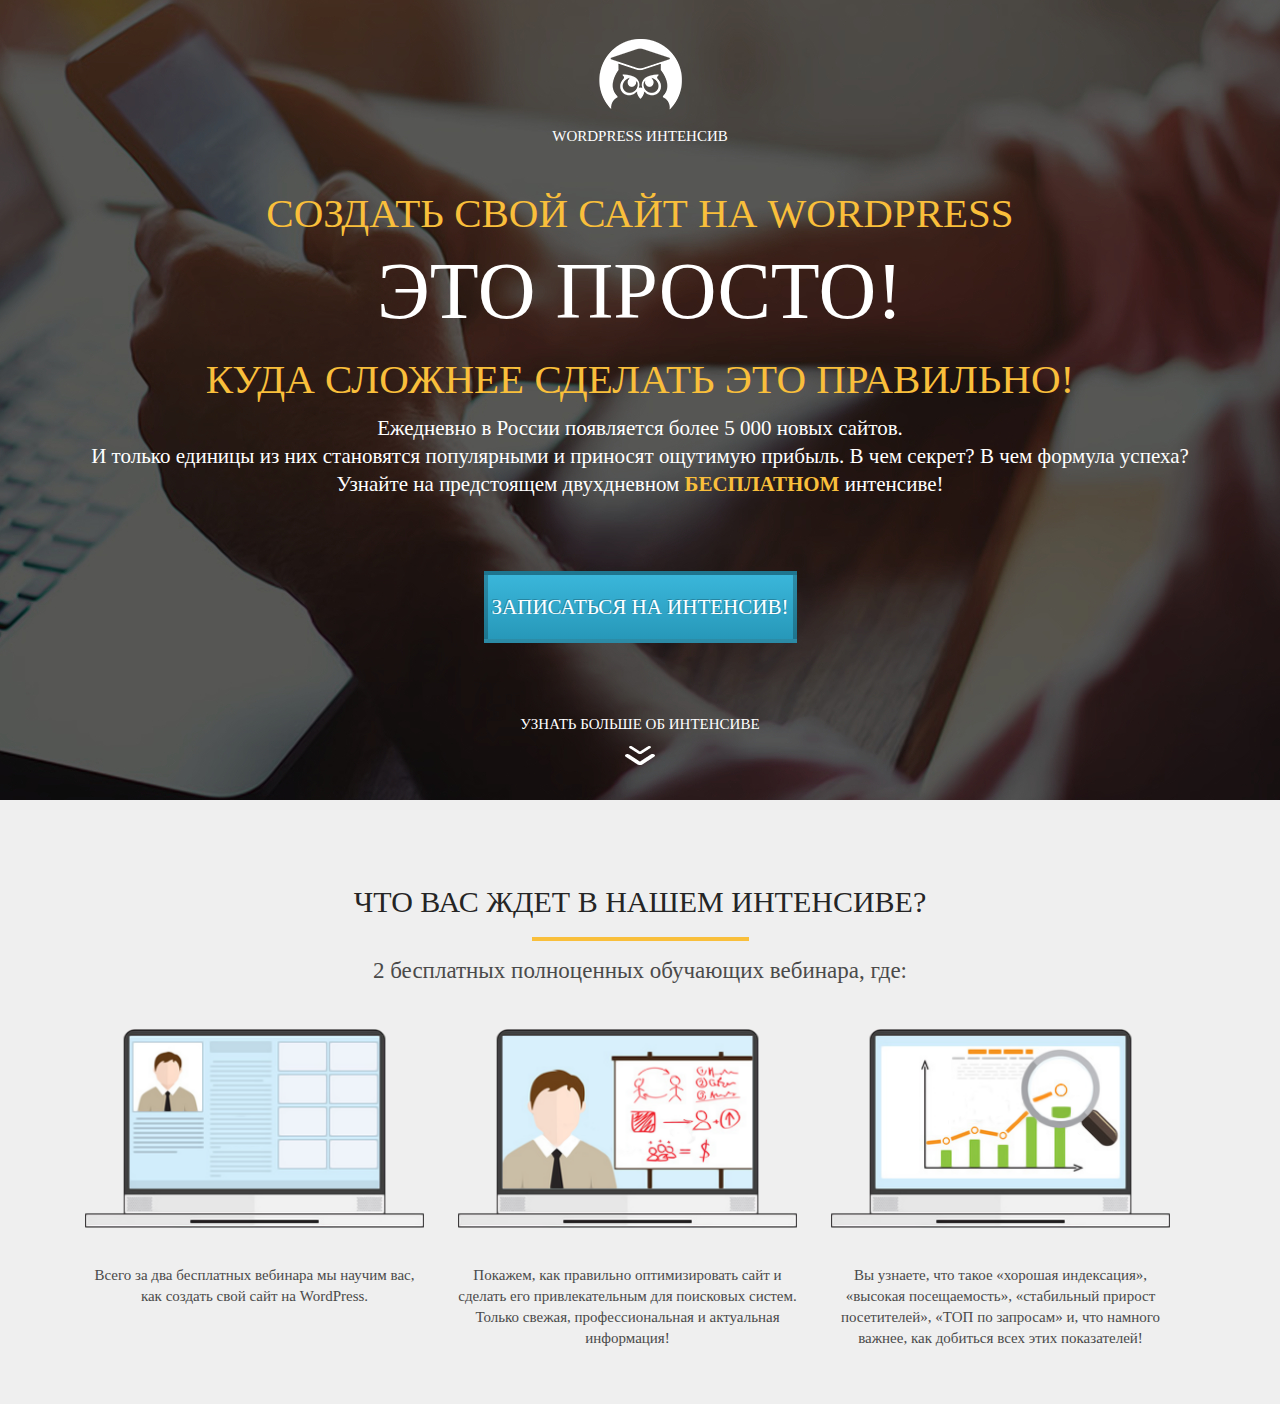
==== myWordpress/index.html @ 91cd4b7e "finished two sections" ====
<!DOCTYPE html>
<html lang="ru">
<head>
   <meta charset="UTF-8">
   <meta http-equiv="X-UA-Compatible" content="IE=edge">
   <meta name="viewport" content="width=device-width, initial-scale=1.0">
   <title>Wordpress интенсив</title>
   <link rel="stylesheet" href="css/style.css">
</head>
<body>
   <section class="promo">
      <div class="container">
         <div class="logo">
            <img src="icons/logo.png" alt="" class="logo_img">
            <div class="logo_text">WordPress интенсив</div>
         </div>
         <h1 class="title">Создать свой сайт на WordPress </h1>
         <div class="simple">
            <h2 class="title_big">это просто!</h2>
            <div class="line"></div>
         </div>
         <h2 class="title">Куда сложнее сделать это правильно!</h2>

         <div class="promo_text">
            Ежедневно в России появляется более 5 000 новых сайтов. <br>
            И только единицы из них становятся популярными и приносят ощутимую прибыль. В чем секрет? В чем формула успеха? Узнайте на предстоящем двухдневном <span>БЕСПЛАТНОМ</span> интенсиве!
         </div>

         <button class="promo_btn">Записаться на интенсив!</button>

         <div class="more">
            <div class="more_text">узнать больше об интенсиве</div>
            <img src="icons/arrow_down.png" alt="arrow_down" class="more_img">
         </div>
      </div>
   </section>

   <section class="waiting">
      <div class="container">
         <h2 class="waiting_header">Что вас ждет в нашем интенсиве?</h2>
         <div class="waiting_divider"></div>
         <div class="waiting_subheader">2 бесплатных полноценных обучающих вебинара, где:</div>

         <div class="waiting_wrapper">
            <div class="waiting_item">
               <img src="img/waiting/1.png" alt="1" class="waiting_img">
               <div class="waiting_descr">Всего за два бесплатных вебинара мы научим вас, как создать свой сайт на WordPress.</div>
            </div>
            <div class="waiting_item">
               <img src="img/waiting/2.png" alt="2" class="waiting_img">
               <div class="waiting_descr">Покажем, как правильно оптимизировать сайт и сделать его привлекательным для поисковых систем. Только свежая, профессиональная и 
                  актуальная информация!</div>
            </div>
            <div class="waiting_item">
               <img src="img/waiting/3.png" alt="3" class="waiting_img">
               <div class="waiting_descr">Вы узнаете, что такое «хорошая индексация»,
                  «высокая посещаемость», «стабильный прирост посетителей», «ТОП по запросам» и, что намного важнее, как добиться всех этих показателей!</div>
            </div>
         </div>
      </div>
   </section>

</body>
</html>
---- myWordpress/css/style.css ----
* {
   box-sizing: border-box; /* правильное отображение всех элементов, с учетом марджинов и паддингов */
   margin: 0;
   padding: 0;
}

.container {
   width: 1140px;
   margin: 0 auto;
}

.promo {
   height: 800px;
   background: url('../img/bg/main_bg.jpg') center center/cover no-repeat;
   padding: 39px 0 62px 0;
}

.logo .logo_img {
   display: block;
   margin: 0 auto; 
}

.logo .logo_text {
   color: #ffffff;
   font-family: Roboto;
   font-size: 15px;
   font-weight: 500;
   font-style: normal;
   letter-spacing: normal;
   line-height: 24px;
   text-align: center;
   text-transform: uppercase;
   margin-top: 14px;
}

h1 {
   margin-top: 53px;
}

.title {
   color: #f9bf3b;
   font-family: "Roboto - Black";
   font-size: 41px;
   font-weight: 400;
   line-height: 24px;
   text-transform: uppercase;
   text-align: center;
   /* font-style: normal; */
   /* letter-spacing: normal; */   
}

h2.title {
   margin-top: 30px;
}

.simple .title_big {
   color: #ffffff;
   font-family: "Roboto - Black";
   font-size: 80px;
   font-weight: 400;
   text-transform: uppercase;
   text-align: center;
   /* font-style: normal; */
   /* letter-spacing: normal; */
   margin-top: 21px;
}


.promo .promo_text {
   color: #ffffff;
   font-size: 21px;
   line-height: 28px;
   font-family: "Roboto Light";
   margin-top: 23px;
   font-weight: 300;
   text-align: center;
}

.promo .promo_text span {
   color: #f9bf3b;
   font-family: "Roboto - Bold";
   font-weight: 700;
}

.promo .promo_btn {
   display: block;
   margin: 73px auto;
   width: 313px;
   height: 72px;
   box-shadow: inset 0 0 0 rgba(0, 0, 0, 0.18);
   border: 4px solid rgba(0, 0, 0, 0.23);
   background-image: linear-gradient(to top, #2798b9 0%, #3ab6da 100%);
   text-shadow: -1px -1px 0 rgba(0, 0, 0, 0.22);
   color: #ffffff;
   font-family: "Roboto Condensed";
   font-size: 21px;
   font-weight: 400;
   font-style: normal;
   letter-spacing: normal;
   line-height: 24px;
   text-align: center;
   text-transform: uppercase;
   cursor: pointer;
   outline: none;
}

.more {
   margin-top: 73px;
}

.more .more_text {
   color: #ffffff;
   font-family: "Roboto - Thin";
   font-size: 15px;
   font-weight: 400;
   text-align: center;
   text-transform: uppercase;
}

.more .more_img {
   display: block;
   margin: 13px auto 62px;
   width: 30px;
   height: 19px;
}

.waiting {
   height: 604px;
   background-color: #efefef;
   padding: 85px 0 75px 0;
}

.waiting .waiting_header {
   color: #252525;
   font-family: Roboto;
   font-size: 30px;
   font-weight: 400;
   text-align: center;
   text-transform: uppercase;
}

.waiting .waiting_divider {
   width: 217px;
   height: 4px;
   background-color: #f9bf3b;
   margin: 0 auto;
   margin-top: 18px;
}

.waiting .waiting_subheader {
   color: #4a4a4a;
   font-family: Roboto;
   font-size: 23px;
   font-weight: 400;
   text-align: center;
   margin-top: 17px;
}

.waiting .waiting_wrapper {
   margin-top: 45px;
}

.waiting .waiting_wrapper .waiting_item {
   display: inline-block;
   vertical-align: top;
   width: 339px;
   text-align: center;
   margin: 0 15px;
}

.waiting .waiting_wrapper .waiting_item .waiting_img {
   width: 100%;
}

.waiting .waiting_wrapper .waiting_item .waiting_descr {
   color: #4a4a4a;
   font-family: Roboto;
   font-size: 15px;
   font-weight: 300;
   font-style: normal;
   letter-spacing: normal;
   line-height: 21px;
   text-align: center;
   margin-top: 33px;
}
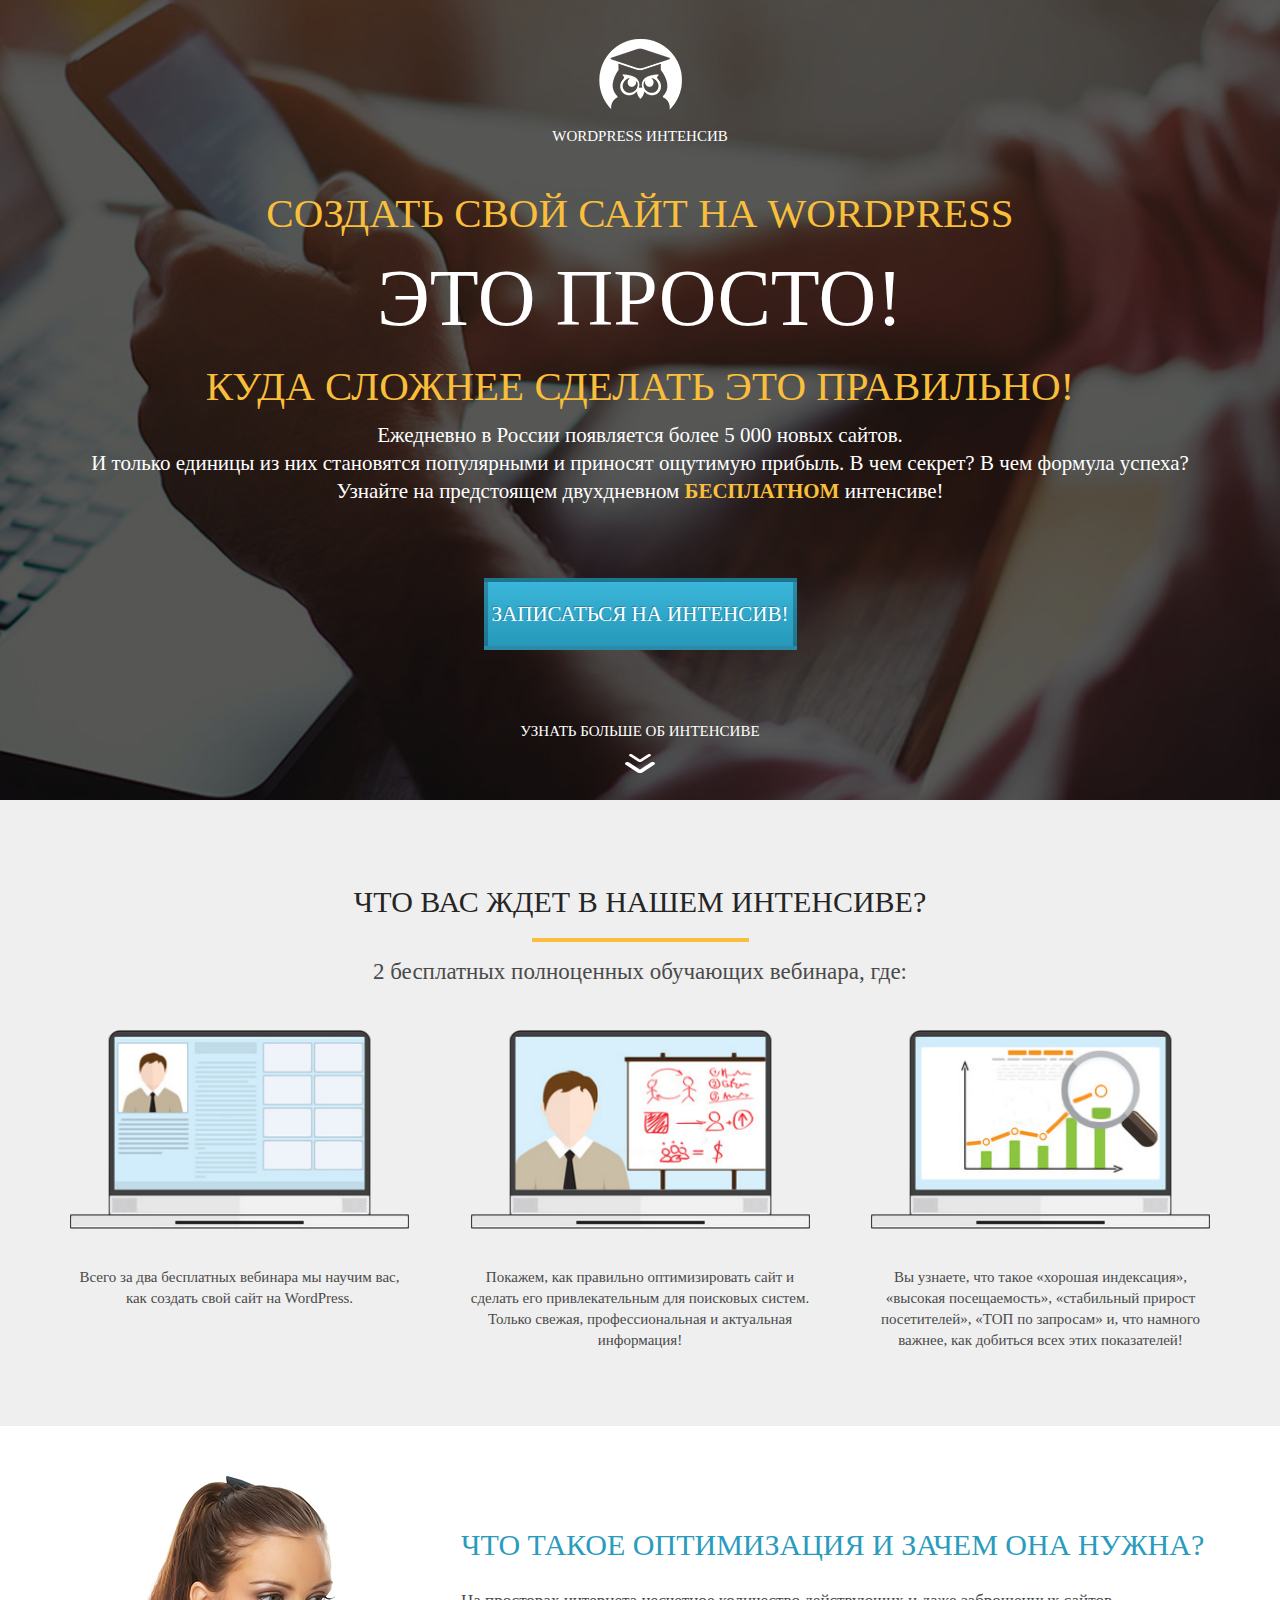
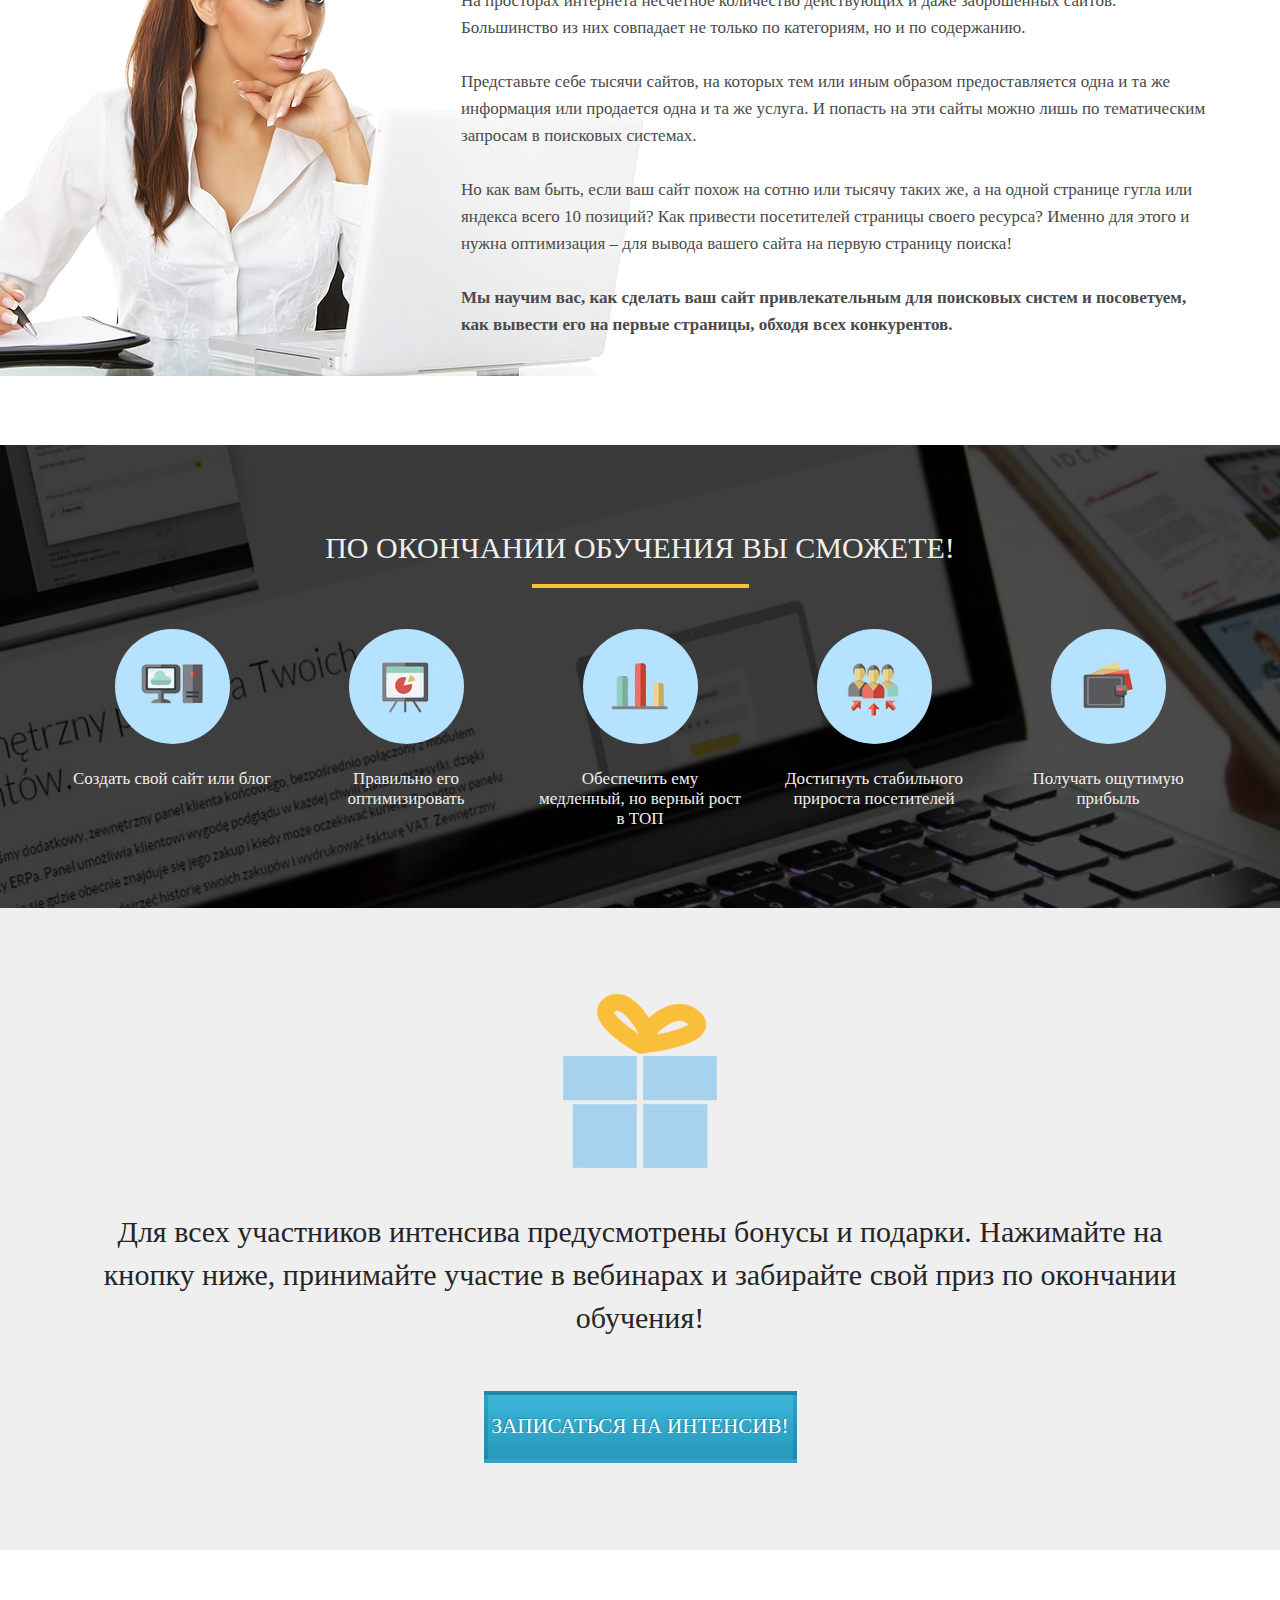
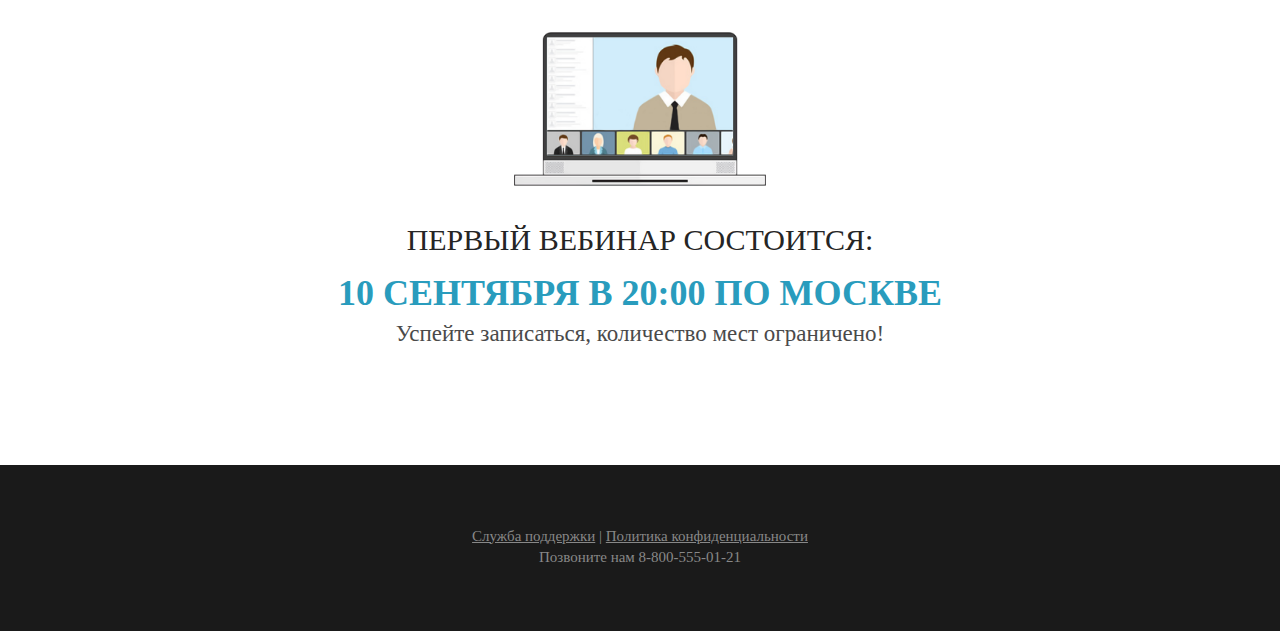
==== commit 29b4d745: "finished without fonts" ====
--- a/myWordpress/index.html
+++ b/myWordpress/index.html
@@ -5,6 +5,7 @@
    <meta http-equiv="X-UA-Compatible" content="IE=edge">
    <meta name="viewport" content="width=device-width, initial-scale=1.0">
    <title>Wordpress интенсив</title>
+   <link rel="stylesheet" href="css/normalize.css">
    <link rel="stylesheet" href="css/style.css">
 </head>
 <body>
@@ -60,5 +61,88 @@
       </div>
    </section>
 
+   <section class="optimization">
+      <div class="container">
+         <h2 class="optimization_header">
+            Что такое оптимизация и зачем она нужна?
+         </h2>
+         <div class="optimization_text">
+            На просторах интернета несчетное количество действующих и даже заброшенных сайтов. Большинство из них совпадает не только по категориям, но и по содержанию. <br><br>
+            Представьте себе тысячи сайтов, на которых тем или иным образом предоставляется одна и та же информация или продается одна и та же услуга. И попасть на эти сайты можно лишь по тематическим запросам в поисковых системах. <br><br>
+            Но как вам быть, если ваш сайт похож на сотню или тысячу таких же, а на одной странице гугла или яндекса всего 10 позиций? Как привести посетителей страницы своего ресурса? Именно для этого и нужна оптимизация – для вывода вашего сайта на первую страницу поиска! <br><br>
+            <span>Мы научим вас, как сделать ваш сайт привлекательным для поисковых систем и посоветуем, как вывести его на первые страницы, обходя всех конкурентов.</span>
+         </div>
+         <img src="img/bg/woman_bg.jpg" alt="woman" class="optimization_img">
+      </div>
+   </section>
+
+   <section class="finish">
+      <div class="container">
+         <h2 class="finish_header">По окончании обучения Вы сможете!</h2>
+         <div class="finish_divider"></div>
+         <div class="finish_wrapper">
+            <div class="finish_item">
+               <div class="finish_round">
+                  <img src="icons/finish/1.png" alt="1" class="finish_icon">
+               </div>
+               <div class="finish_descr">Создать свой сайт или блог</div>
+            </div>
+            <div class="finish_item">
+               <div class="finish_round">
+                  <img src="icons/finish/2.png" alt="2" class="finish_icon">
+               </div>
+               <div class="finish_descr">Правильно его оптимизировать</div>
+            </div>
+            <div class="finish_item">
+               <div class="finish_round">
+                  <img src="icons/finish/3.png" alt="3" class="finish_icon">
+               </div>
+               <div class="finish_descr">Обеспечить ему медленный, но верный рост в ТОП</div>
+            </div>
+            <div class="finish_item">
+               <div class="finish_round">
+                  <img src="icons/finish/4.png" alt="4" class="finish_icon">
+               </div>
+               <div class="finish_descr">Достигнуть стабильного прироста посетителей</div>
+            </div>
+            <div class="finish_item">
+               <div class="finish_round">
+                  <img src="icons/finish/5.png" alt="5" class="finish_icon">
+               </div>
+               <div class="finish_descr">Получать ощутимую прибыль</div>
+            </div>
+         </div>
+      </div>
+   </section>
+
+   <section class="gift">
+      <div class="container">
+         <img src="icons/gift.png" alt="gift" class="gift_img">
+         <div class="gift_text">Для всех участников интенсива предусмотрены бонусы и подарки. Нажимайте на кнопку ниже, принимайте участие в вебинарах и забирайте свой приз по окончании обучения!
+         </div>
+         <button class="gift_button">Записаться на интенсив!</button>
+      </div>
+   </section>
+
+   <section class="first_webinar">
+      <div class="container">
+         <img src="img/first_webinar/first.png" alt="first_webinar" class="first_img">
+         <h2 class="first_header">Первый вебинар состоится:</h2>
+         <div class="blue_header">10 сентября в 20:00 по Москве</div>
+         <div class="first_text">Успейте записаться, количество мест ограничено!</div>
+      </div>
+   </section>
+
+   <footer>
+      <div class="info">
+         <div class="info_links">
+             <a href="#" class="underlined">Служба поддержки</a> <!-- # в ссылках используется как заглушка. Когда мы никуда не хотим переходить -->
+             |
+             <a href="#" class="underlined">Политика конфиденциальности</a>
+         </div>
+         Позвоните нам <a href="tel:+88005550121">8-800-555-01-21</a> <!-- Ссылки можно создавать для быстрых звонков и отправки електронных писем (mailto) -->
+     </div>
+   </footer>
+      
 </body>
 </html>--- a/myWordpress/css/style.css
+++ b/myWordpress/css/style.css
@@ -5,6 +5,7 @@
 }
 
 .container {
+   position: relative;
    width: 1140px;
    margin: 0 auto;
 }
@@ -125,12 +126,12 @@
 }
 
 .waiting {
-   height: 604px;
+   min-height: 604px;
    background-color: #efefef;
    padding: 85px 0 75px 0;
 }
 
-.waiting .waiting_header {
+.waiting .waiting_header, .finish .finish_header {
    color: #252525;
    font-family: Roboto;
    font-size: 30px;
@@ -139,7 +140,11 @@
    text-transform: uppercase;
 }
 
-.waiting .waiting_divider {
+.finish .finish_header {
+   color: #efefef;
+}
+
+.waiting .waiting_divider, .finish .finish_divider {
    width: 217px;
    height: 4px;
    background-color: #f9bf3b;
@@ -158,14 +163,13 @@
 
 .waiting .waiting_wrapper {
    margin-top: 45px;
+   display: flex;
+   justify-content: space-between;
 }
 
 .waiting .waiting_wrapper .waiting_item {
-   display: inline-block;
-   vertical-align: top;
    width: 339px;
    text-align: center;
-   margin: 0 15px;
 }
 
 .waiting .waiting_wrapper .waiting_item .waiting_img {
@@ -182,4 +186,213 @@
    line-height: 21px;
    text-align: center;
    margin-top: 33px;
+}
+
+.optimization {
+   min-height: 550px;
+   padding: 102px 0 107px 0;
+}
+
+.optimization .optimization_header {
+   margin-left: 391px;
+   color: #299cbd;
+   font-family: "Roboto - Black";
+   font-size: 30px;
+   font-weight: 400;
+   text-align: left;
+   text-transform: uppercase;
+}
+
+.optimization .optimization_text {
+   margin-left: 391px;
+   margin-top: 25px;
+   color: #4a4a4a;
+   font-size: 17px;
+   font-weight: 300;
+   font-style: normal;
+   letter-spacing: normal;
+   line-height: 27px;
+   text-align: justifyLeft;
+   font-family: "Roboto Light";
+   font-weight: 300;
+}
+
+.optimization .optimization_text span {
+   font-family: "Roboto - Bold";
+   font-weight: 700; 
+}
+
+.optimization .optimization_img {
+   position: absolute;
+   top: -54px;
+   left: -240px;
+   z-index: -1;
+}
+
+.finish {
+   min-height: 447px;
+   padding: 86px 0 79px 0;
+   background: url('../img/bg/second_bg.jpg') center center/cover no-repeat;   
+}
+
+.finish .finish_wrapper {
+   margin-top: 41px;
+   display: flex;
+   justify-content: space-between;
+}
+
+.finish .finish_wrapper .finish_item {
+   width: 204px;
+}
+
+.finish .finish_wrapper .finish_round {
+   display: flex;
+   justify-content: center;
+   align-items: center;
+   margin: 0 auto;
+   width: 115px;
+   height: 115px;
+   background-color: #b4e2ff;
+   border-radius: 100%;
+}
+
+.finish .finish_wrapper .finish_descr {
+   margin-top: 25px;  
+   color: #efefef;
+   font-family: Roboto;
+   font-size: 17px;
+   font-weight: 300;
+   font-style: normal;
+   letter-spacing: normal;
+   line-height: 20px;
+   text-align: center;
+}
+
+.gift {
+   min-height: 628px;
+   background-color: #efefef;
+   padding: 86px 0 87px 0;
+}
+
+/* .gift .gift_wrapper {
+   display: flex;
+   justify-content: center;
+} */
+
+.gift .gift_img {
+   display: block;
+   margin: 0 auto;
+   width: 154px;
+   height: 174px;
+}
+
+.gift .gift_text {
+   color: #252525;
+   font-family: Roboto;
+   font-size: 30px;
+   font-weight: 400;
+   font-style: normal;
+   letter-spacing: normal;
+   line-height: 43px;
+   text-align: center;
+   margin-top: 42px;
+}
+
+.gift .gift_button {
+   display: block;
+   margin: 0 auto;
+   width: 313px;
+   height: 72px;
+   box-shadow: inset 0 0 0 rgba(0, 0, 0, 0.18);
+   border: 4px solid rgba(0, 0, 0, 0.11);
+   background-image: linear-gradient(to top, #2798b9 0%, #3ab6da 100%);
+   cursor: pointer;
+   outline: none;
+   /* for text */
+   text-shadow: -1px -1px 0 rgba(0, 0, 0, 0.22);
+   color: #ffffff;
+   font-family: "Roboto Condensed";
+   font-size: 21px;
+   font-weight: 400;
+   text-align: center;
+   text-transform: uppercase;
+   margin-top: 52px;   
+}
+
+.first_webinar {
+   min-height: 515px;
+   padding: 82px 0 64px 0;
+}
+
+.first_webinar .first_img {
+   display: block;
+   margin: 0 auto;
+   width: 252px;
+   height: 154px;
+}
+
+.first_webinar .first_header {
+   color: #252525;
+   font-family: Roboto;
+   font-size: 30px;
+   font-weight: 400;
+   text-align: center;
+   text-transform: uppercase;
+   margin-top: 37px;
+}
+
+.first_webinar .blue_header {
+   color: #299cbd;
+   font-family: "Roboto - Black";
+   font-size: 36px;
+   font-weight: 700;
+   font-style: normal;
+   letter-spacing: normal;
+   line-height: 12px;
+   text-align: center;
+   text-transform: uppercase;
+   margin-top: 30px;
+}
+
+.first_webinar .first_text {
+   color: #4a4a4a;
+   font-family: Roboto;
+   font-size: 23px;
+   font-weight: 400;
+   font-style: normal;
+   letter-spacing: normal;
+   line-height: 20px;
+   text-align: center;
+   margin-top: 25px;
+}
+
+footer {
+   height: 166px;
+   background-color: #1a1a1a;
+   padding: 61px 0 69px 0;
+}
+
+.info {
+   margin: 0 auto;
+   width: 377px;
+   height: 36px;
+   color: #888888;
+   font-family: Roboto;
+   font-size: 15px;
+   font-weight: 300;
+   line-height: 21px;
+   text-align: center;
+}
+
+footer a {
+   color: #888888;
+   font-family: Roboto;
+   font-size: 15px;
+   font-weight: 300;
+   line-height: 21px;
+   text-decoration: none;
+}
+
+.underlined {
+   text-decoration: underline;
 }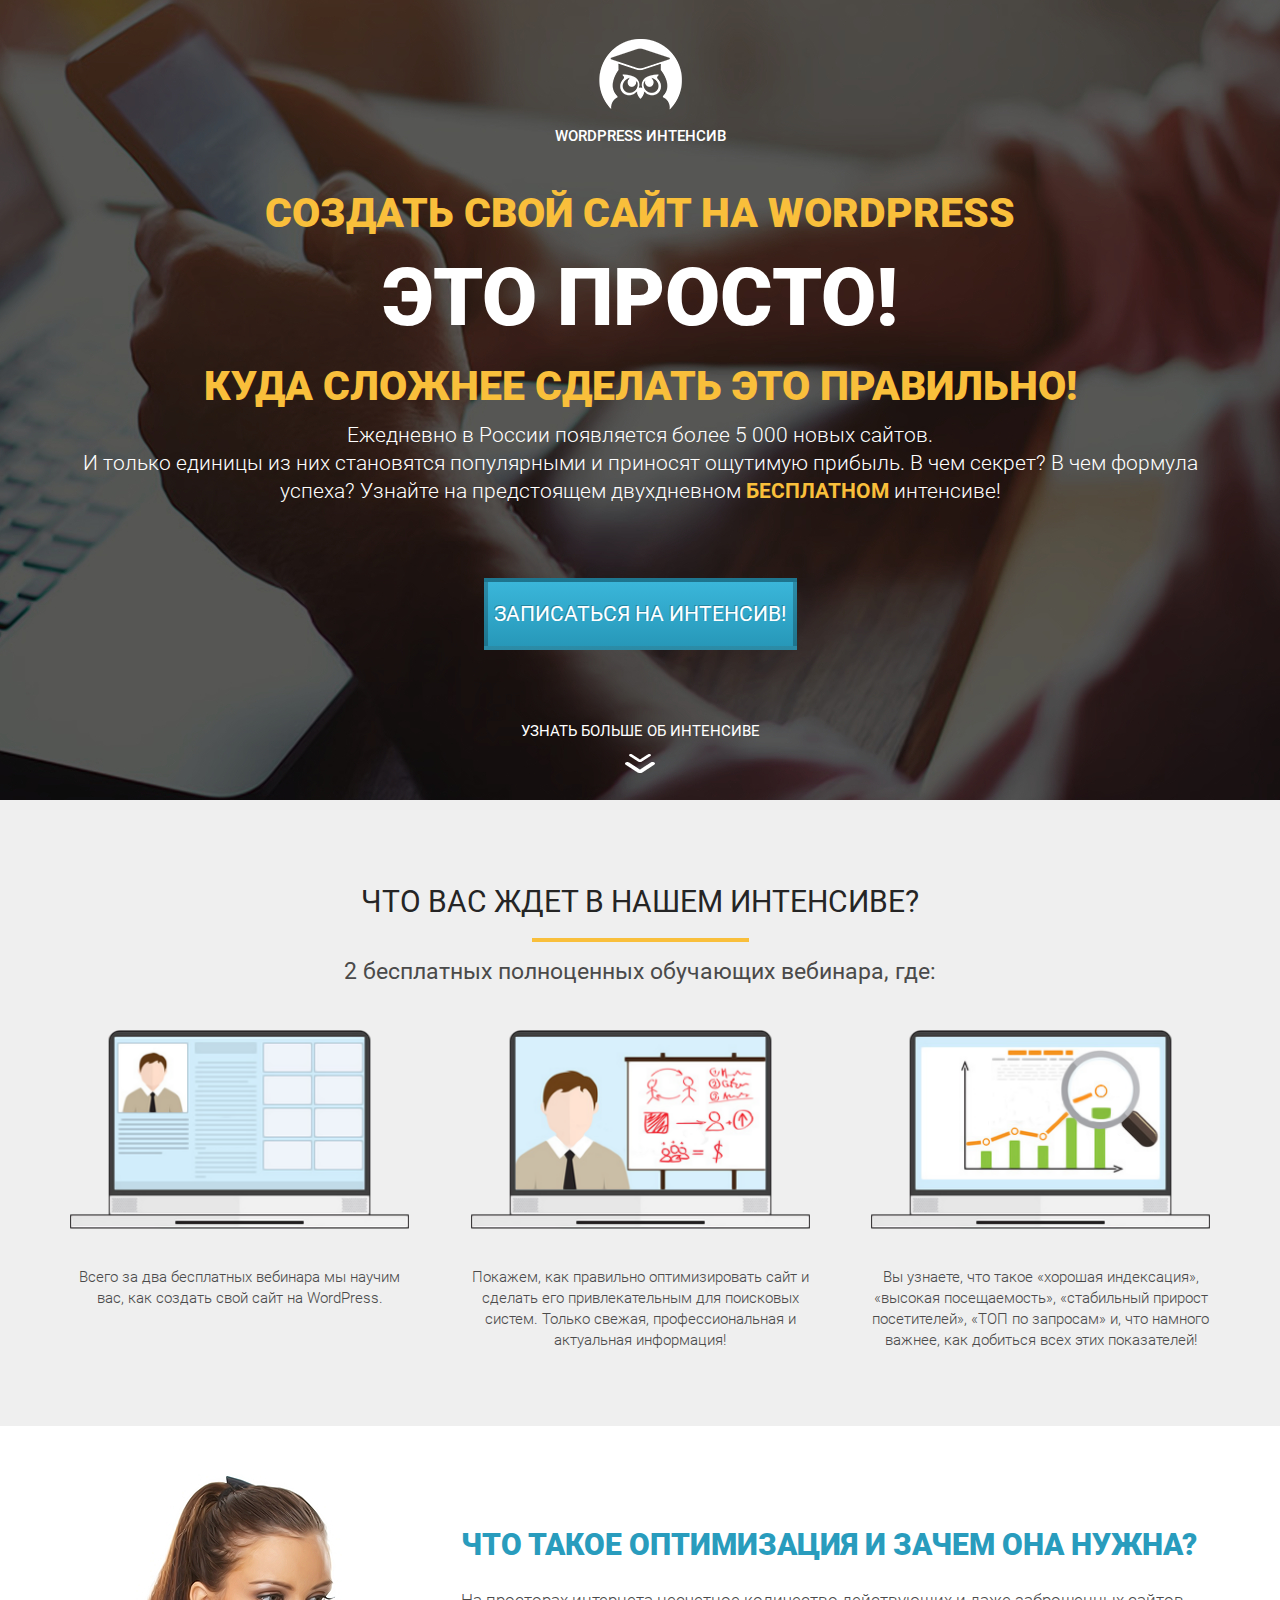
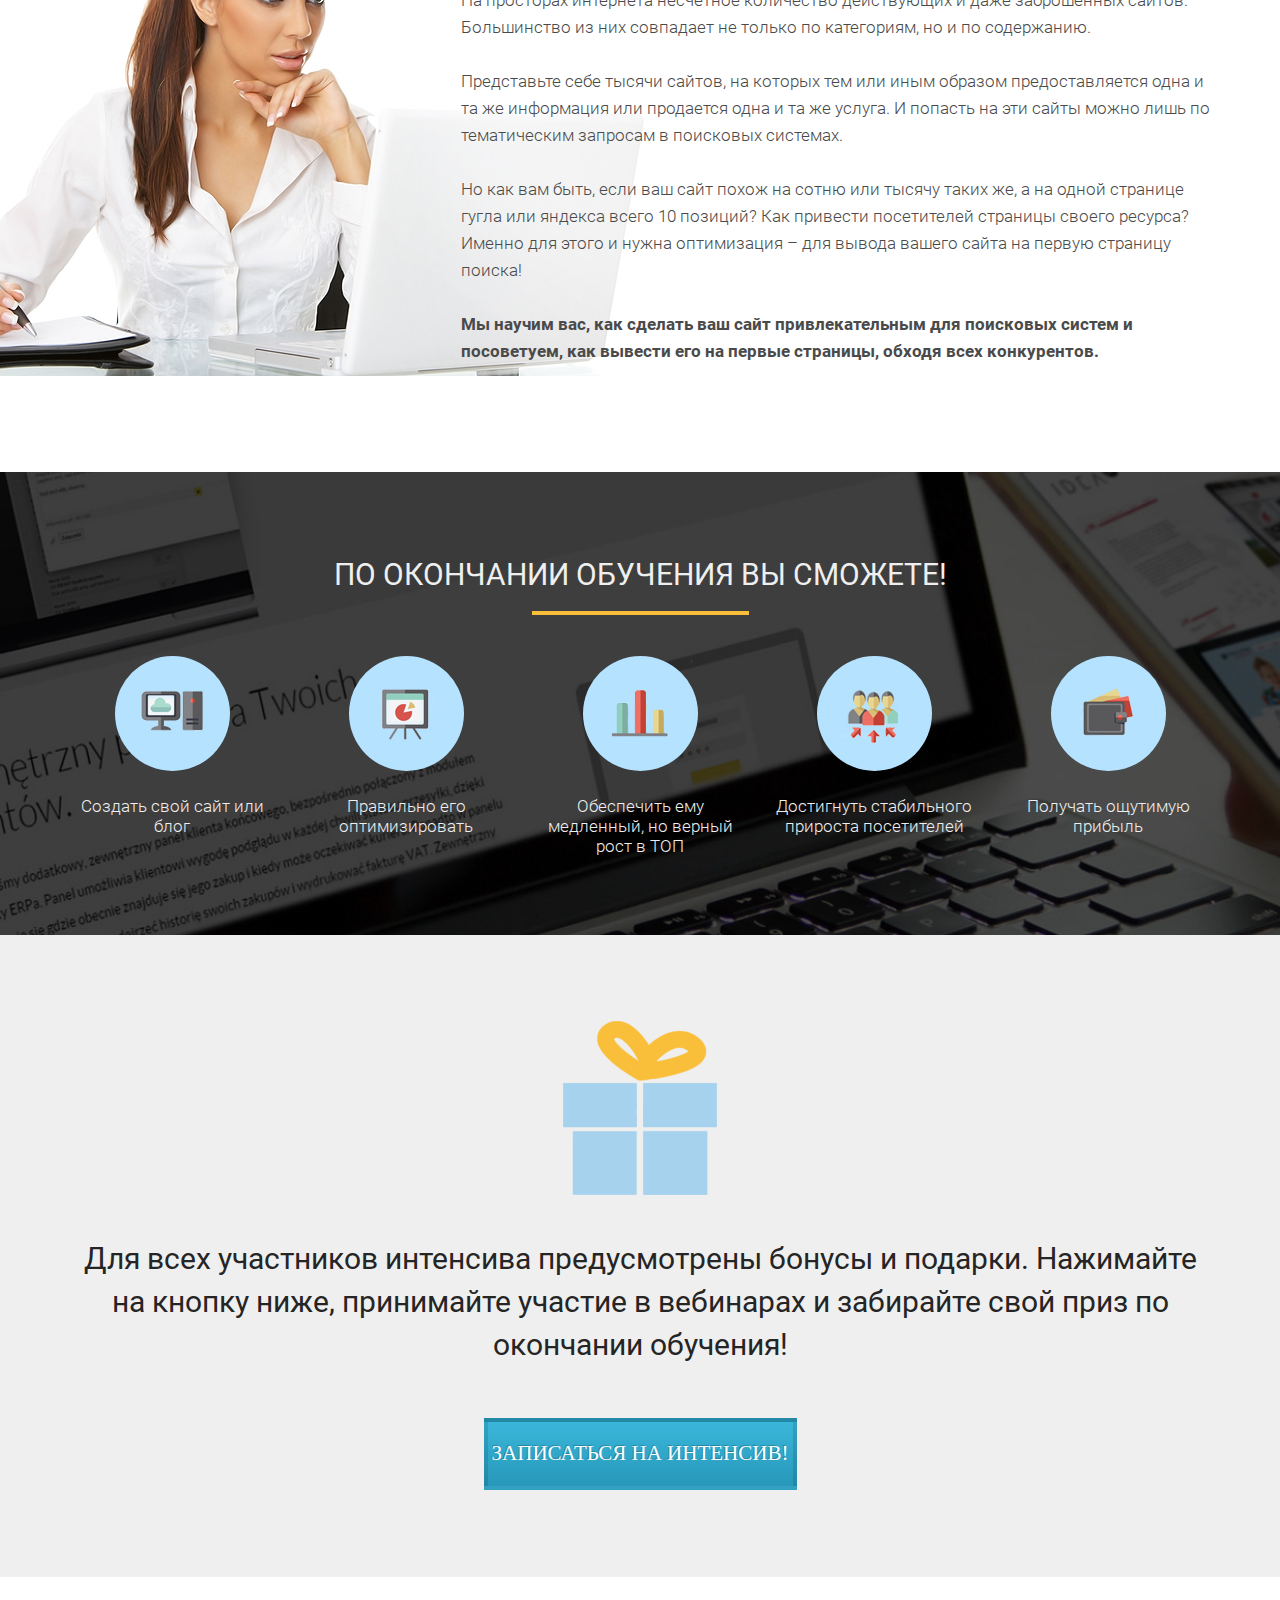
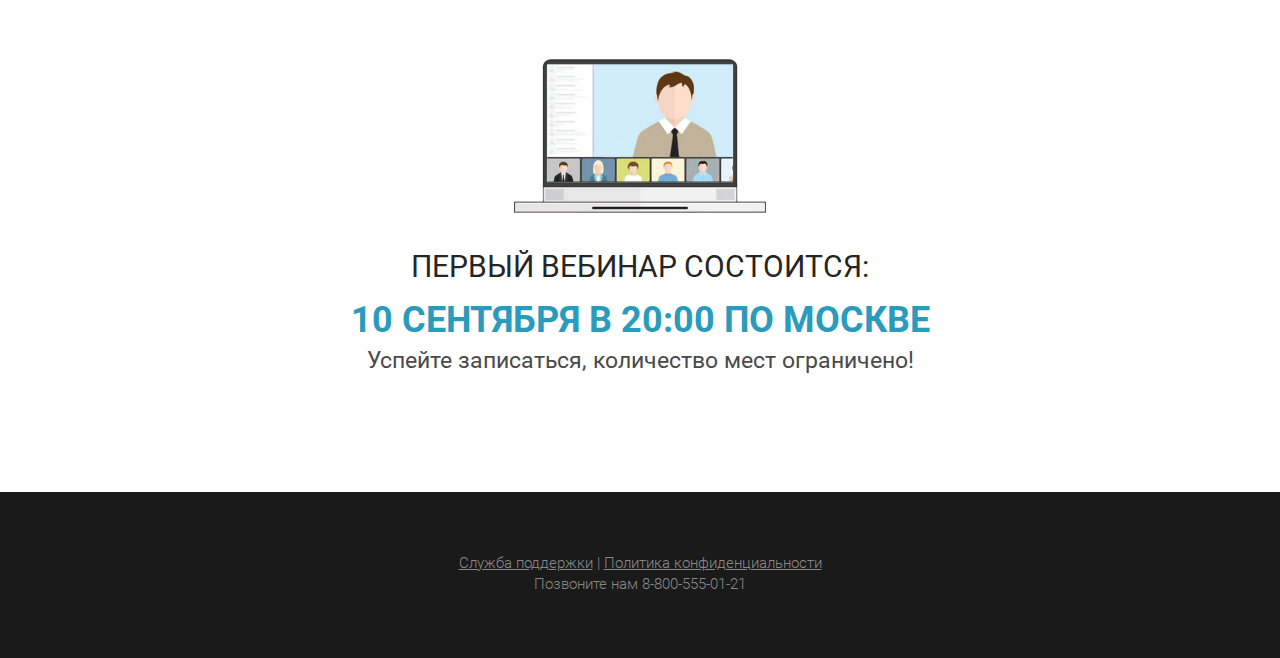
==== commit 1e96b4ea: "add fonts" ====
--- a/myWordpress/index.html
+++ b/myWordpress/index.html
@@ -6,6 +6,9 @@
    <meta name="viewport" content="width=device-width, initial-scale=1.0">
    <title>Wordpress интенсив</title>
    <link rel="stylesheet" href="css/normalize.css">
+   <link rel="preconnect" href="https://fonts.gstatic.com">
+   <!-- <link href="https://fonts.googleapis.com/css2?family=Roboto:wght@100;300;400;700;900&display=swap" rel="stylesheet"> -->
+   <link rel="stylesheet" href="css/fonts.css">
    <link rel="stylesheet" href="css/style.css">
 </head>
 <body>
--- a/myWordpress/css/fonts.css
+++ b/myWordpress/css/fonts.css
@@ -0,0 +1,133 @@
+/* This stylesheet generated by Transfonter (https://transfonter.org) on February 25, 2018 4:00 PM */
+
+@font-face {
+    font-family: 'Roboto';
+    src: url('../fonts/Roboto-MediumItalic.eot');
+    src: local('../fonts/Roboto Medium Italic'), local('Roboto-MediumItalic'),
+        url('../fonts/Roboto-MediumItalic.eot?#iefix') format('embedded-opentype'),
+        url('../fonts/Roboto-MediumItalic.woff') format('woff'),
+        url('../fonts/Roboto-MediumItalic.ttf') format('truetype');
+    font-weight: 500;
+    font-style: italic;
+}
+
+@font-face {
+    font-family: 'Roboto';
+    src: url('../fonts/Roboto-Italic.eot');
+    src: local('Roboto Italic'), local('Roboto-Italic'),
+        url('../fonts/Roboto-Italic.eot?#iefix') format('embedded-opentype'),
+        url('../fonts/Roboto-Italic.woff') format('woff'),
+        url('../fonts/Roboto-Italic.ttf') format('truetype');
+    font-weight: normal;
+    font-style: italic;
+}
+
+@font-face {
+    font-family: 'Roboto';
+    src: url('../fonts/Roboto-Bold.eot');
+    src: local('Roboto Bold'), local('Roboto-Bold'),
+        url('../fonts/Roboto-Bold.eot?#iefix') format('embedded-opentype'),
+        url('../fonts/Roboto-Bold.woff') format('woff'),
+        url('../fonts/Roboto-Bold.ttf') format('truetype');
+    font-weight: bold;
+    font-style: normal;
+}
+
+@font-face {
+    font-family: 'Roboto';
+    src: url('../fonts/Roboto-Regular.eot');
+    src: local('Roboto'), local('Roboto-Regular'),
+        url('../fonts/Roboto-Regular.eot?#iefix') format('embedded-opentype'),
+        url('../fonts/Roboto-Regular.woff') format('woff'),
+        url('../fonts/Roboto-Regular.ttf') format('truetype');
+    font-weight: normal;
+    font-style: normal;
+}
+
+@font-face {
+    font-family: 'Roboto';
+    src: url('../fonts/Roboto-Medium.eot');
+    src: local('Roboto Medium'), local('Roboto-Medium'),
+        url('../fonts/Roboto-Medium.eot?#iefix') format('embedded-opentype'),
+        url('../fonts/Roboto-Medium.woff') format('woff'),
+        url('../fonts/Roboto-Medium.ttf') format('truetype');
+    font-weight: 500;
+    font-style: normal;
+}
+
+@font-face {
+    font-family: 'Roboto';
+    src: url('../fonts/Roboto-BoldItalic.eot');
+    src: local('../fonts/Roboto Bold Italic'), local('Roboto-BoldItalic'),
+        url('../fonts/Roboto-BoldItalic.eot?#iefix') format('embedded-opentype'),
+        url('../fonts/Roboto-BoldItalic.woff') format('woff'),
+        url('../fonts/Roboto-BoldItalic.ttf') format('truetype');
+    font-weight: bold;
+    font-style: italic;
+}
+
+@font-face {
+    font-family: 'Roboto';
+    src: url('../fonts/Roboto-ThinItalic.eot');
+    src: local('Roboto Thin Italic'), local('Roboto-ThinItalic'),
+        url('../fonts/Roboto-ThinItalic.eot?#iefix') format('embedded-opentype'),
+        url('../fonts/Roboto-ThinItalic.woff') format('woff'),
+        url('../fonts/Roboto-ThinItalic.ttf') format('truetype');
+    font-weight: 100;
+    font-style: italic;
+}
+
+@font-face {
+    font-family: 'Roboto';
+    src: url('../fonts/Roboto-Black.eot');
+    src: local('Roboto Black'), local('Roboto-Black'),
+        url('../fonts/Roboto-Black.eot?#iefix') format('embedded-opentype'),
+        url('../fonts/Roboto-Black.woff') format('woff'),
+        url('../fonts/Roboto-Black.ttf') format('truetype');
+    font-weight: 900;
+    font-style: normal;
+}
+
+@font-face {
+    font-family: 'Roboto';
+    src: url('../fonts/Roboto-Light.eot');
+    src: local('Roboto Light'), local('Roboto-Light'),
+        url('../fonts/Roboto-Light.eot?#iefix') format('embedded-opentype'),
+        url('../fonts/Roboto-Light.woff') format('woff'),
+        url('../fonts/Roboto-Light.ttf') format('truetype');
+    font-weight: 300;
+    font-style: normal;
+}
+
+@font-face {
+    font-family: 'Roboto';
+    src: url('../fonts/Roboto-LightItalic.eot');
+    src: local('Roboto Light Italic'), local('Roboto-LightItalic'),
+        url('../fonts/Roboto-LightItalic.eot?#iefix') format('embedded-opentype'),
+        url('../fonts/Roboto-LightItalic.woff') format('woff'),
+        url('../fonts/Roboto-LightItalic.ttf') format('truetype');
+    font-weight: 300;
+    font-style: italic;
+}
+
+@font-face {
+    font-family: 'Roboto';
+    src: url('../fonts/Roboto-BlackItalic.eot');
+    src: local('Roboto Black Italic'), local('Roboto-BlackItalic'),
+        url('../fonts/Roboto-BlackItalic.eot?#iefix') format('embedded-opentype'),
+        url('../fonts/Roboto-BlackItalic.woff') format('woff'),
+        url('../fonts/Roboto-BlackItalic.ttf') format('truetype');
+    font-weight: 900;
+    font-style: italic;
+}
+
+@font-face {
+    font-family: 'Roboto';
+    src: url('../fonts/Roboto-Thin.eot');
+    src: local('Roboto Thin'), local('Roboto-Thin'),
+        url('../fonts/Roboto-Thin.eot?#iefix') format('embedded-opentype'),
+        url('../fonts/Roboto-Thin.woff') format('woff'),
+        url('../fonts/Roboto-Thin.ttf') format('truetype');
+    font-weight: 100;
+    font-style: normal;
+}
--- a/myWordpress/css/style.css
+++ b/myWordpress/css/style.css
@@ -4,6 +4,10 @@
    padding: 0;
 }
 
+html {
+   font-family: 'Roboto', sans-serif;
+}
+
 .container {
    position: relative;
    width: 1140px;
@@ -40,9 +44,9 @@
 
 .title {
    color: #f9bf3b;
-   font-family: "Roboto - Black";
+   /* font-family: "Roboto - Black", sans-serif; */
    font-size: 41px;
-   font-weight: 400;
+   font-weight: 900;
    line-height: 24px;
    text-transform: uppercase;
    text-align: center;
@@ -56,13 +60,10 @@
 
 .simple .title_big {
    color: #ffffff;
-   font-family: "Roboto - Black";
    font-size: 80px;
-   font-weight: 400;
-   text-transform: uppercase;
-   text-align: center;
-   /* font-style: normal; */
-   /* letter-spacing: normal; */
+   font-weight: 900;
+   text-transform: uppercase;
+   text-align: center;
    margin-top: 21px;
 }
 
@@ -71,7 +72,6 @@
    color: #ffffff;
    font-size: 21px;
    line-height: 28px;
-   font-family: "Roboto Light";
    margin-top: 23px;
    font-weight: 300;
    text-align: center;
@@ -79,7 +79,7 @@
 
 .promo .promo_text span {
    color: #f9bf3b;
-   font-family: "Roboto - Bold";
+   /* font-family: "Roboto - Bold"; */
    font-weight: 700;
 }
 
@@ -93,8 +93,9 @@
    background-image: linear-gradient(to top, #2798b9 0%, #3ab6da 100%);
    text-shadow: -1px -1px 0 rgba(0, 0, 0, 0.22);
    color: #ffffff;
-   font-family: "Roboto Condensed";
+   /* font-family: "Roboto Condensed"; */
    font-size: 21px;
+   font-family: Roboto;
    font-weight: 400;
    font-style: normal;
    letter-spacing: normal;
@@ -111,7 +112,7 @@
 
 .more .more_text {
    color: #ffffff;
-   font-family: "Roboto - Thin";
+   /* font-family: "Roboto - Thin"; */
    font-size: 15px;
    font-weight: 400;
    text-align: center;
@@ -133,7 +134,7 @@
 
 .waiting .waiting_header, .finish .finish_header {
    color: #252525;
-   font-family: Roboto;
+   /* font-family: Roboto; */
    font-size: 30px;
    font-weight: 400;
    text-align: center;
@@ -196,9 +197,9 @@
 .optimization .optimization_header {
    margin-left: 391px;
    color: #299cbd;
-   font-family: "Roboto - Black";
+   /* font-family: "Roboto - Black"; */
    font-size: 30px;
-   font-weight: 400;
+   font-weight: 900;
    text-align: left;
    text-transform: uppercase;
 }
@@ -213,12 +214,12 @@
    letter-spacing: normal;
    line-height: 27px;
    text-align: justifyLeft;
-   font-family: "Roboto Light";
-   font-weight: 300;
+   /* font-family: "Roboto Light"; */
+   /* font-weight: 300; */
 }
 
 .optimization .optimization_text span {
-   font-family: "Roboto - Bold";
+   /* font-family: "Roboto - Bold"; */
    font-weight: 700; 
 }
 
@@ -273,11 +274,6 @@
    background-color: #efefef;
    padding: 86px 0 87px 0;
 }
-
-/* .gift .gift_wrapper {
-   display: flex;
-   justify-content: center;
-} */
 
 .gift .gift_img {
    display: block;
@@ -343,7 +339,7 @@
 
 .first_webinar .blue_header {
    color: #299cbd;
-   font-family: "Roboto - Black";
+   /* font-family: "Roboto - Black"; */
    font-size: 36px;
    font-weight: 700;
    font-style: normal;
